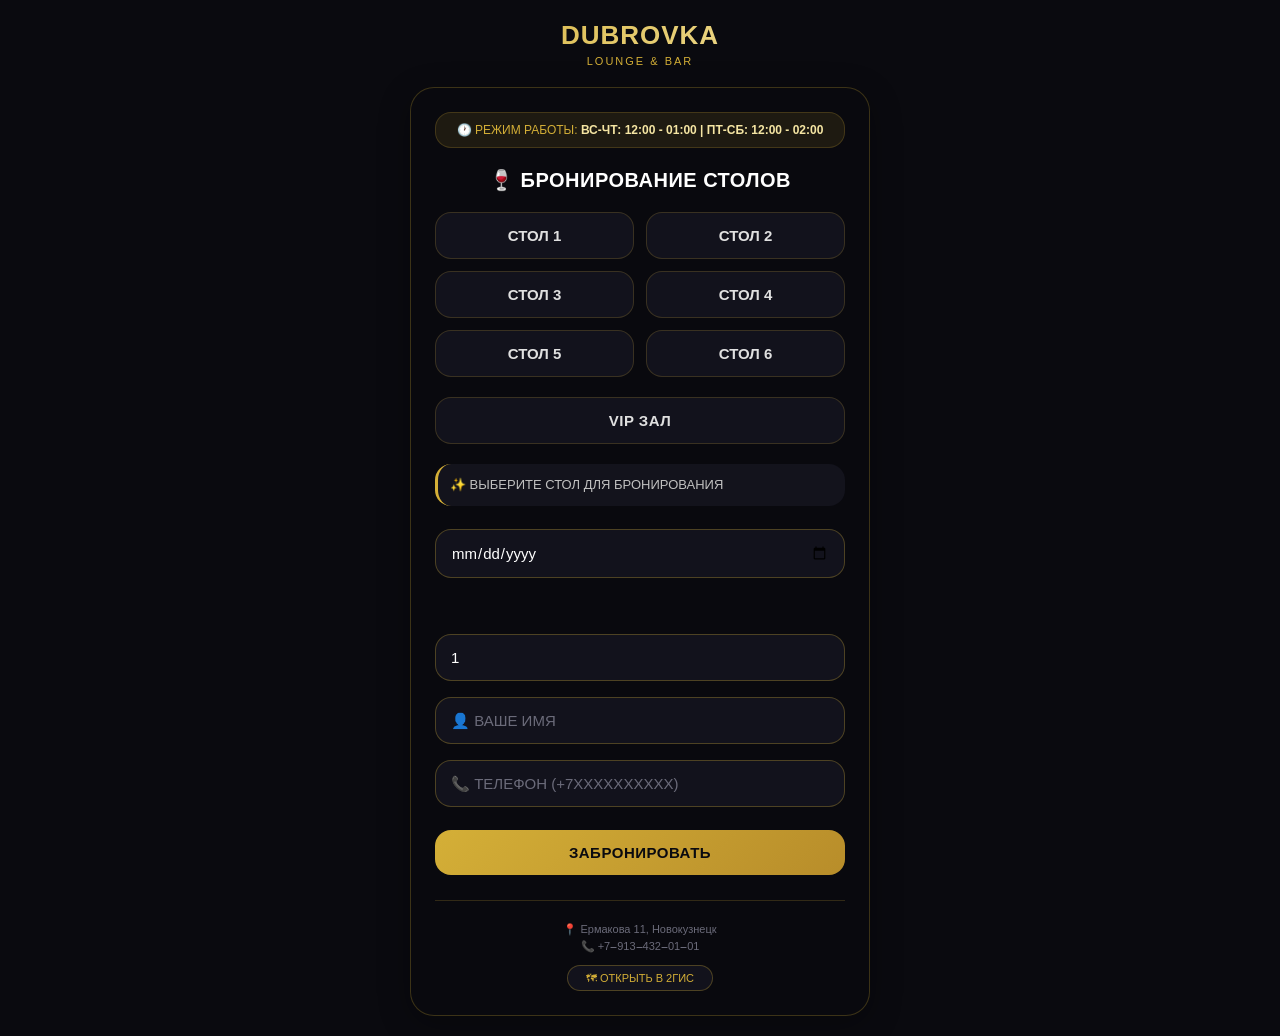
==== dubrovka_webapp/booking-site/index.html @ adce87b9 "Add files via upload" ====
<!DOCTYPE html>
<html lang="ru">
<head>
<meta charset="UTF-8">
<meta name="viewport" content="width=device-width, initial-scale=1.0, user-scalable=yes">
<title>Dubrovka Lounge & Bar</title>
<script src="https://telegram.org/js/telegram-web-app.js"></script>

<style>
* {
  margin: 0;
  padding: 0;
  box-sizing: border-box;
}

body {
  font-family: -apple-system, BlinkMacSystemFont, 'Segoe UI', 'Roboto', 'Helvetica Neue', Arial, sans-serif;
  background: #0a0a0f;
  color: #ffffff;
  min-height: 100vh;
}

.video-background {
  position: fixed;
  top: 0;
  left: 0;
  width: 100%;
  height: 100%;
  object-fit: cover;
  z-index: -1;
  opacity: 0.5;
}

.container {
  max-width: 500px;
  margin: 0 auto;
  padding: 20px;
  position: relative;
  z-index: 1;
}

.logo-container {
  text-align: center;
  margin-bottom: 20px;
  animation: fadeInDown 0.8s ease-out;
}

.logo-img {
  width: 90px;
  height: 90px;
  border-radius: 50%;
  object-fit: cover;
  margin-bottom: 12px;
  box-shadow: 0 4px 15px rgba(0, 0, 0, 0.5);
  transition: transform 0.3s ease;
  border: 2px solid #d4af37;
}

.logo-img:hover {
  transform: scale(1.02);
}

.logo-text {
  font-size: 26px;
  font-weight: 700;
  letter-spacing: 1px;
  background: linear-gradient(135deg, #d4af37 0%, #f5e5a3 100%);
  -webkit-background-clip: text;
  -webkit-text-fill-color: transparent;
  background-clip: text;
  margin-bottom: 4px;
}

.logo-subtitle {
  font-size: 11px;
  color: #d4af37;
  letter-spacing: 2px;
  text-transform: uppercase;
  font-weight: 500;
}

.card {
  background: rgba(10, 10, 15, 0.85);
  backdrop-filter: blur(12px);
  padding: 24px;
  border-radius: 24px;
  border: 1px solid rgba(212, 175, 55, 0.25);
  box-shadow: 0 8px 32px rgba(0, 0, 0, 0.3);
  animation: fadeInUp 0.8s ease-out;
}

.working-hours {
  background: rgba(212, 175, 55, 0.1);
  padding: 10px;
  border-radius: 16px;
  text-align: center;
  margin-bottom: 20px;
  font-size: 12px;
  color: #d4af37;
  font-weight: 500;
  border: 1px solid rgba(212, 175, 55, 0.2);
}

.working-hours span {
  font-weight: 600;
  color: #f5e5a3;
}

h2 {
  text-align: center;
  margin-bottom: 20px;
  font-size: 20px;
  color: #ffffff;
  letter-spacing: 0.5px;
  font-weight: 600;
}

.tables {
  display: grid;
  grid-template-columns: repeat(2, 1fr);
  gap: 12px;
  margin-bottom: 20px;
}

.table {
  padding: 14px;
  background: rgba(20, 20, 30, 0.9);
  border-radius: 16px;
  text-align: center;
  cursor: pointer;
  transition: all 0.2s ease;
  border: 1px solid rgba(212, 175, 55, 0.2);
  font-weight: 600;
  font-size: 15px;
  color: #e0e0e0;
}

.table:hover {
  background: rgba(212, 175, 55, 0.15);
  transform: translateY(-1px);
  border-color: rgba(212, 175, 55, 0.5);
}

.table.selected {
  background: linear-gradient(135deg, #d4af37 0%, #b88d2a 100%);
  color: #0a0a0f;
  border-color: #d4af37;
  box-shadow: 0 4px 15px rgba(212, 175, 55, 0.3);
  font-weight: 700;
}

.table.disabled {
  opacity: 0.5;
  cursor: not-allowed;
}

/* VIP кнопка */
.vip-button-container {
  margin-top: 20px;
  margin-bottom: 20px;
  text-align: center;
}

.vip-btn {
  width: 100%;
  padding: 14px;
  background: rgba(20, 20, 30, 0.9);
  border-radius: 16px;
  text-align: center;
  cursor: pointer;
  transition: all 0.2s ease;
  border: 1px solid rgba(212, 175, 55, 0.2);
  font-weight: 600;
  font-size: 15px;
  color: #e0e0e0;
  font-family: inherit;
  letter-spacing: 0.5px;
}

.vip-btn:hover {
  background: rgba(212, 175, 55, 0.15);
  transform: translateY(-1px);
  border-color: rgba(212, 175, 55, 0.5);
}

.desc {
  background: rgba(20, 20, 30, 0.9);
  padding: 12px;
  border-radius: 16px;
  margin: 15px 0;
  white-space: pre-line;
  font-size: 13px;
  border-left: 3px solid #d4af37;
  color: #c0c0c0;
  line-height: 1.4;
}

.time-slots {
  display: flex;
  flex-wrap: wrap;
  gap: 8px;
  margin: 15px 0;
  max-height: 200px;
  overflow-y: auto;
  padding: 5px;
}

.time-slot {
  padding: 10px 12px;
  background: rgba(30, 30, 40, 0.9);
  border-radius: 12px;
  text-align: center;
  cursor: pointer;
  transition: all 0.2s ease;
  border: 1px solid rgba(212, 175, 55, 0.2);
  font-size: 14px;
  font-weight: 500;
  min-width: 70px;
}

.time-slot:hover {
  background: rgba(212, 175, 55, 0.2);
  transform: scale(1.02);
}

.time-slot.selected {
  background: #d4af37;
  color: #0a0a0f;
  border-color: #d4af37;
}

.time-slot.busy {
  background: rgba(220, 53, 69, 0.2);
  border-color: rgba(220, 53, 69, 0.3);
  color: #ff8a7a;
  cursor: not-allowed;
  opacity: 0.6;
  text-decoration: line-through;
}

.time-slot.warning {
  background: rgba(255, 193, 7, 0.2);
  border-color: rgba(255, 193, 7, 0.3);
  color: #ffc107;
}

.warning-message {
  background: rgba(255, 193, 7, 0.15);
  padding: 12px;
  border-radius: 12px;
  margin: 10px 0;
  display: none;
  color: #ffc107;
  text-align: center;
  font-size: 12px;
  border-left: 3px solid #ffc107;
}

input, select {
  width: 100%;
  padding: 14px 15px;
  margin: 8px 0;
  border-radius: 16px;
  border: 1px solid rgba(212, 175, 55, 0.3);
  background: rgba(20, 20, 30, 0.9);
  color: #ffffff;
  font-size: 15px;
  transition: all 0.2s ease;
  font-family: inherit;
}

input:focus, select:focus {
  outline: none;
  border-color: #d4af37;
  box-shadow: 0 0 0 2px rgba(212, 175, 55, 0.2);
}

input::placeholder {
  color: #6b6b7a;
}

button {
  width: 100%;
  padding: 14px;
  background: linear-gradient(135deg, #d4af37 0%, #b88d2a 100%);
  border: none;
  border-radius: 16px;
  cursor: pointer;
  font-weight: 700;
  font-size: 15px;
  margin-top: 15px;
  color: #0a0a0f;
  transition: all 0.2s ease;
  letter-spacing: 0.5px;
  font-family: inherit;
}

button:hover {
  background: linear-gradient(135deg, #e5c14a 0%, #c99f32 100%);
  transform: translateY(-1px);
  box-shadow: 0 4px 15px rgba(212, 175, 55, 0.4);
}

.hookah-warning {
  background: rgba(212, 175, 55, 0.1);
  padding: 12px;
  border-radius: 12px;
  margin-top: 10px;
  display: none;
  color: #d4af37;
  text-align: center;
  font-size: 12px;
  border-left: 3px solid #d4af37;
}

.footer {
  margin-top: 25px;
  text-align: center;
  font-size: 11px;
  color: #6b6b7a;
  border-top: 1px solid rgba(212, 175, 55, 0.2);
  padding-top: 18px;
}

.footer p {
  margin: 4px 0;
}

.map-btn {
  display: inline-block;
  margin-top: 8px;
  padding: 6px 18px;
  background: rgba(20, 20, 30, 0.9);
  border-radius: 20px;
  text-decoration: none;
  color: #d4af37;
  font-size: 11px;
  transition: all 0.2s ease;
  border: 1px solid rgba(212, 175, 55, 0.3);
}

.map-btn:hover {
  background: #d4af37;
  color: #0a0a0f;
}

@keyframes fadeInDown {
  from { opacity: 0; transform: translateY(-15px); }
  to { opacity: 1; transform: translateY(0); }
}

@keyframes fadeInUp {
  from { opacity: 0; transform: translateY(15px); }
  to { opacity: 1; transform: translateY(0); }
}

.loading {
  text-align: center;
  padding: 20px;
  color: #d4af37;
}

@media (max-width: 480px) {
  .container { padding: 15px; }
  .card { padding: 18px; }
  .logo-img { width: 70px; height: 70px; }
  .logo-text { font-size: 22px; }
  .table, .vip-btn { padding: 12px; font-size: 13px; }
  .time-slot { padding: 8px 10px; font-size: 12px; min-width: 60px; }
  input, select, button { font-size: 14px; padding: 12px; }
}
</style>
</head>

<body>
<video class="video-background" autoplay muted loop playsinline>
  <source src="bg.mp4" type="video/mp4">
</video>

<div class="container">
  <div class="logo-container">
    <img src="logo.png" alt="Dubrovka Lounge & Bar" class="logo-img" onerror="this.style.display='none'">
    <div class="logo-text">DUBROVKA</div>
    <div class="logo-subtitle">LOUNGE & BAR</div>
  </div>

  <div class="card">
    <div class="working-hours">
      🕐 РЕЖИМ РАБОТЫ: <span>ВС-ЧТ: 12:00 - 01:00 | ПТ-СБ: 12:00 - 02:00</span>
    </div>
    
    <h2>🍷 БРОНИРОВАНИЕ СТОЛОВ</h2>

    <div class="tables">
      <div class="table" data-table="1">СТОЛ 1</div>
      <div class="table" data-table="2">СТОЛ 2</div>
      <div class="table" data-table="3">СТОЛ 3</div>
      <div class="table" data-table="4">СТОЛ 4</div>
      <div class="table" data-table="5">СТОЛ 5</div>
      <div class="table" data-table="6">СТОЛ 6</div>
    </div>

    <!-- VIP кнопка -->
    <div class="vip-button-container">
      <div class="vip-btn" id="vipBtn">
        VIP ЗАЛ
      </div>
    </div>

    <div id="tableInfo" class="desc">✨ ВЫБЕРИТЕ СТОЛ ДЛЯ БРОНИРОВАНИЯ</div>

    <input id="date" type="date">
    
    <div id="timeSlotsContainer" class="time-slots"></div>
    
    <div id="warningMessage" class="warning-message"></div>
    
    <input id="guests" type="number" placeholder="👥 КОЛИЧЕСТВО ГОСТЕЙ" min="1" max="20" step="1" autocomplete="off" value="1">
    <input id="name" placeholder="👤 ВАШЕ ИМЯ" autocomplete="name">
    <input id="phone" placeholder="📞 ТЕЛЕФОН (+7XXXXXXXXXX)" maxlength="12" autocomplete="tel">

    <div id="hookahWarning" class="hookah-warning">
      💨 Для компаний от 5 человек обязательно бронирование 2 кальянов
    </div>

    <button id="bookBtn">ЗАБРОНИРОВАТЬ</button>

    <div class="footer">
      <p>📍 Ермакова 11, Новокузнецк</p>
      <p>📞 +7‒913‒432‒01‒01</p>
      <a class="map-btn" href="https://2gis.ru/novokuznetsk/geo/70000001067987554" target="_blank">🗺 ОТКРЫТЬ В 2ГИС</a>
    </div>
  </div>
</div>

<script>
// Описания столов
const tableDescriptions = {
  "1": "🍷 ПРИВАТНАЯ ЗОНА СО ШТОРКАМИ И PLAYSTATION\n👥 ДО 7 ГОСТЕЙ",
  "2": "🍷 ПРИВАТНАЯ ЗОНА СО ШТОРКАМИ И PLAYSTATION\n👥 ДО 5 ГОСТЕЙ",
  "3": "🍷 ПРИВАТНАЯ ЗОНА СО ШТОРКАМИ И PLAYSTATION\n👥 ДО 5 ГОСТЕЙ",
  "4": "🍷 ПРИВАТНАЯ ЗОНА СО ШТОРКАМИ И PLAYSTATION\n👥 ДО 5 ГОСТЕЙ",
  "5": "✨ ОТКРЫТАЯ ЗОНА БЕЗ ШТОРОК\n👥 ДО 5 ГОСТЕЙ",
  "6": "🪑 КОМПАКТНЫЙ СТОЛ\n👥 ДО 3 ГОСТЕЙ"
};

const TABLE_CAPACITY = {
  "1": 7, "2": 5, "3": 5, "4": 5, "5": 5, "6": 3
};

document.addEventListener("DOMContentLoaded", () => {
const API = "https://dubrovka-webapp-production-a00c.up.railway.app";
const tg = window.Telegram.WebApp;
if(tg) tg.expand();

const phoneInput = document.getElementById("phone");
const nameInput = document.getElementById("name");
const guestsInput = document.getElementById("guests");
const dateInput = document.getElementById("date");
const timeSlotsContainer = document.getElementById("timeSlotsContainer");
const warningMessage = document.getElementById("warningMessage");
const tableInfo = document.getElementById("tableInfo");
const bookBtn = document.getElementById("bookBtn");
const hookahWarning = document.getElementById("hookahWarning");
const vipBtn = document.getElementById("vipBtn");

let selectedTable = null;
let selectedTime = null;
let userChatId = null;
let busyTimes = [];

// VIP кнопка
vipBtn.onclick = () => {
  alert("⭐ VIP ЗАЛ ⭐\n\nБронирование VIP зала осуществляется только через администратора.\n\n📞 Позвоните нам: +7‒913‒432‒01‒01\n\nИли напишите в Telegram: @dubrovka_admin");
};

// Получаем chat_id из Telegram WebApp
if(tg && tg.initDataUnsafe && tg.initDataUnsafe.user) {
  const user = tg.initDataUnsafe.user;
  userChatId = user.id;
  console.log("📱 User ID:", userChatId);
  
  if(user.first_name) {
    nameInput.value = user.first_name;
  }
  if(user.last_name && nameInput.value) {
    nameInput.value += " " + user.last_name;
  }
}

function getWorkingHours(date) {
  const day = new Date(date).getDay();
  if (day === 5 || day === 6) {
    return { start: 12, end: 24, text: "ПТ-СБ: 12:00 - 00:00" };
  } else {
    return { start: 12, end: 23, text: "ВС-ЧТ: 12:00 - 23:00" };
  }
}

function timeToMinutes(timeStr) {
  let [hours, minutes] = timeStr.split(':').map(Number);
  return hours * 60 + minutes;
}

function minutesToTime(minutes) {
  let hours = Math.floor(minutes / 60);
  let mins = minutes % 60;
  return `${String(hours).padStart(2, '0')}:${String(mins).padStart(2, '0')}`;
}

// Проверка интервала между бронями (1.5 часа = 90 минут)
function checkTimeInterval(existingTimes, newTime, minIntervalMinutes = 90) {
  let newTimeMinutes = timeToMinutes(newTime);
  let nextTime = null;
  
  for (let existingTime of existingTimes) {
    let existingMinutes = timeToMinutes(existingTime);
    let diff = Math.abs(newTimeMinutes - existingMinutes);
    
    if (diff < minIntervalMinutes) {
      return { 
        allowed: false, 
        conflictTime: existingTime,
        needToLeaveBy: minutesToTime(existingMinutes - minIntervalMinutes)
      };
    }
    
    if (existingMinutes > newTimeMinutes) {
      if (!nextTime || existingMinutes < timeToMinutes(nextTime)) {
        nextTime = existingTime;
      }
    }
  }
  
  return { allowed: true, nextBookingTime: nextTime };
}

function generateTimes(date, busyTimes) {
  let times = [];
  let workingHours = getWorkingHours(date);
  let startHour = workingHours.start;
  let endHour = workingHours.end;
  
  for(let h = startHour; h < endHour; h++) {
    let time1 = `${String(h).padStart(2,'0')}:00`;
    let time2 = `${String(h).padStart(2,'0')}:30`;
    times.push(time1);
    times.push(time2);
  }
  return times;
}

function renderTimeSlots(allTimes, busyTimes, selectedTable, date) {
  if (!allTimes.length) {
    timeSlotsContainer.innerHTML = '<div style="text-align:center;padding:20px;color:#888;">Нет доступных времен</div>';
    return;
  }
  
  let now = new Date();
  let html = '';
  
  allTimes.forEach(time => {
    let [h,m] = time.split(":");
    let slot = new Date(date);
    slot.setHours(h, m);
    
    let isPast = slot < now;
    let isBusy = busyTimes.includes(time);
    
    let intervalCheck = checkTimeInterval(busyTimes, time, 90);
    let isTooClose = !intervalCheck.allowed;
    let needToLeaveBy = intervalCheck.needToLeaveBy;
    let nextBooking = intervalCheck.nextBookingTime;
    
    let statusClass = '';
    let statusText = '';
    let onclick = '';
    
    if (isPast) {
      statusClass = 'busy';
      statusText = ' (прошло)';
    } else if (isBusy) {
      statusClass = 'busy';
      statusText = ' (занято)';
    } else if (isTooClose) {
      statusClass = 'warning';
      statusText = `⚠️ (до ${needToLeaveBy})`;
      onclick = `selectTimeSlot('${time}', '${needToLeaveBy}')`;
    } else if (nextBooking) {
      let leaveTime = minutesToTime(timeToMinutes(nextBooking) - 90);
      statusClass = 'warning';
      statusText = `⚠️ (до ${leaveTime})`;
      onclick = `selectTimeSlot('${time}', '${leaveTime}')`;
    } else {
      statusClass = '';
      statusText = '';
      onclick = `selectTimeSlot('${time}', null)`;
    }
    
    html += `
      <div class="time-slot ${statusClass}" onclick="${onclick}">
        ${time}${statusText}
      </div>
    `;
  });
  
  timeSlotsContainer.innerHTML = html;
}

window.selectTimeSlot = (time, needToLeaveBy) => {
  selectedTime = time;
  
  document.querySelectorAll('.time-slot').forEach(slot => {
    slot.classList.remove('selected');
  });
  
  const slots = document.querySelectorAll('.time-slot');
  for (let slot of slots) {
    if (slot.innerText.includes(time)) {
      slot.classList.add('selected');
      break;
    }
  }
  
  if (needToLeaveBy) {
    warningMessage.innerHTML = `⚠️ <b>Важное предупреждение!</b><br>Следующая бронь в ${needToLeaveBy}. Пожалуйста, освободите стол до этого времени.`;
    warningMessage.style.display = "block";
  } else {
    warningMessage.style.display = "none";
  }
};

async function loadBusyTimes() {
  if(!dateInput.value || !selectedTable) return;
  
  try {
    let res = await fetch(`${API}/busy_times?date=${dateInput.value}&table=${selectedTable}`);
    busyTimes = await res.json();
    busyTimes = Array.isArray(busyTimes) ? busyTimes : [];
    
    let allTimes = generateTimes(dateInput.value, busyTimes);
    renderTimeSlots(allTimes, busyTimes, selectedTable, dateInput.value);
  } catch(e) {
    console.error(e);
  }
}

function shakeElement(element) {
  element.classList.add('shake-animation');
  setTimeout(() => element.classList.remove('shake-animation'), 500);
}

function showError(message, element = null) {
  if (element) shakeElement(element);
  else shakeElement(bookBtn);
  
  const errorDiv = document.createElement('div');
  errorDiv.style.cssText = `
    position: fixed;
    top: 20px;
    left: 50%;
    transform: translateX(-50%);
    background: rgba(220, 53, 69, 0.9);
    color: white;
    padding: 12px 20px;
    border-radius: 20px;
    z-index: 10000;
    font-size: 13px;
    font-weight: 500;
    animation: fadeInDown 0.3s ease-out;
    max-width: 90%;
    text-align: center;
  `;
  errorDiv.innerHTML = `❌ ${message}`;
  document.body.appendChild(errorDiv);
  setTimeout(() => errorDiv.remove(), 3500);
}

function showSuccess(message) {
  const successDiv = document.createElement('div');
  successDiv.style.cssText = `
    position: fixed;
    top: 20px;
    left: 50%;
    transform: translateX(-50%);
    background: #d4af37;
    color: #0a0a0f;
    padding: 12px 20px;
    border-radius: 20px;
    z-index: 10000;
    font-size: 13px;
    font-weight: 700;
    animation: fadeInDown 0.3s ease-out;
    box-shadow: 0 4px 15px rgba(0,0,0,0.3);
    max-width: 90%;
    text-align: center;
  `;
  successDiv.innerHTML = `✅ ${message}`;
  document.body.appendChild(successDiv);
  setTimeout(() => successDiv.remove(), 3500);
}

// Исправленная функция для количества гостей с ограничением
guestsInput.addEventListener("input", (e) => {
  let guests = parseInt(e.target.value) || 1;
  
  // Ограничение снизу
  if (guests < 1) {
    e.target.value = 1;
    guests = 1;
  }
  
  // Ограничение сверху (максимум 20 человек)
  if (guests > 20) {
    e.target.value = 20;
    guests = 20;
    showError("Максимальное количество гостей - 20 человек", guestsInput);
  }
  
  if (selectedTable) {
    let maxGuests = TABLE_CAPACITY[selectedTable];
    
    // Проверка лимита стола
    if (guests > maxGuests) {
      showError(`СТОЛ ${selectedTable} ВМЕЩАЕТ ${maxGuests} ГОСТЕЙ!`, guestsInput);
    }
    
    // Показываем предупреждение о кальянах
    if (guests >= 5) {
      hookahWarning.style.display = "block";
    } else {
      hookahWarning.style.display = "none";
    }
  }
});

document.querySelectorAll(".table").forEach(el => {
  el.onclick = async () => {
    if(el.classList.contains("disabled")) return;
    document.querySelectorAll(".table").forEach(t => t.classList.remove("selected"));
    el.classList.add("selected");
    selectedTable = el.dataset.table;
    tableInfo.innerText = tableDescriptions[selectedTable];
    let maxGuests = TABLE_CAPACITY[selectedTable];
    guestsInput.placeholder = `👥 ГОСТЕЙ (МАКС. ${maxGuests})`;
    
    // Проверяем текущее количество гостей
    let currentGuests = parseInt(guestsInput.value) || 1;
    if (currentGuests > maxGuests) {
      showError(`СТОЛ ${selectedTable} ВМЕЩАЕТ ${maxGuests} ГОСТЕЙ!`, guestsInput);
    }
    if (currentGuests >= 5) {
      hookahWarning.style.display = "block";
    } else {
      hookahWarning.style.display = "none";
    }
    
    await loadBusyTimes();
    selectedTime = null;
    warningMessage.style.display = "none";
  };
});

dateInput.min = new Date().toISOString().split("T")[0];
dateInput.value = new Date().toISOString().split("T")[0];

dateInput.addEventListener("change", () => {
  if(selectedTable) {
    loadBusyTimes();
    selectedTime = null;
    warningMessage.style.display = "none";
  }
});

phoneInput.addEventListener("input", () => {
  let v = phoneInput.value.replace(/\D/g,"");
  if(!v.startsWith("7")) v = "7" + v;
  v = v.slice(0,11);
  phoneInput.value = "+" + v;
});

bookBtn.onclick = async () => {
  if(!selectedTable) { showError("ВЫБЕРИТЕ СТОЛ"); return; }
  if(!dateInput.value) { showError("ВЫБЕРИТЕ ДАТУ"); return; }
  if(!selectedTime) { showError("ВЫБЕРИТЕ ВРЕМЯ"); return; }
  
  let nameVal = nameInput.value.trim();
  let phoneVal = phoneInput.value;
  let guestsVal = parseInt(guestsInput.value || 0);
  let workingHours = getWorkingHours(dateInput.value);
  let maxGuests = TABLE_CAPACITY[selectedTable];
  
  if(!nameVal) { showError("ВВЕДИТЕ ИМЯ", nameInput); return; }
  if(phoneVal.length !== 12) { showError("НЕВЕРНЫЙ НОМЕР (+7XXXXXXXXXX)", phoneInput); return; }
  if(guestsVal < 1) { showError("УКАЖИТЕ КОЛИЧЕСТВО ГОСТЕЙ", guestsInput); return; }
  if(guestsVal > 20) { showError("МАКСИМУМ 20 ГОСТЕЙ", guestsInput); return; }
  
  // Проверка лимита гостей при отправке
  if(guestsVal > maxGuests) {
    showError(`СТОЛ ${selectedTable} ВМЕЩАЕТ ${maxGuests} ГОСТЕЙ!\nПожалуйста, уменьшите количество гостей или выберите другой стол`, guestsInput);
    return;
  }
  
  if(guestsVal >= 5) {
    let confirmHookah = confirm(`💨 ВНИМАНИЕ!\n\nДля компании из ${guestsVal} человек обязательно бронирование 2 кальянов.\n\nВы подтверждаете, что согласны с этим условием?`);
    if(!confirmHookah) {
      showError("Для бронирования компаний от 5 человек требуется согласие на заказ кальянов");
      return;
    }
  }
  
  let [hours, minutes] = selectedTime.split(':').map(Number);
  if (hours < workingHours.start || hours >= workingHours.end) {
    showError(`⏰ РЕСТОРАН РАБОТАЕТ: ${workingHours.text}`);
    return;
  }
  
  let intervalCheck = checkTimeInterval(busyTimes, selectedTime, 90);
  
  if(!intervalCheck.allowed) {
    showError(`⚠️ Слишком близко к брони на ${intervalCheck.conflictTime}\n💡 Вам нужно освободить стол до ${intervalCheck.needToLeaveBy}`);
    return;
  }
  
  let data = {
    name: nameVal,
    phone: phoneVal,
    guests: guestsVal,
    table: selectedTable,
    date: dateInput.value,
    time: selectedTime,
    chat_id: userChatId
  };
  
  try {
    let res = await fetch(API + "/booking", {
      method: "POST",
      headers: {"Content-Type": "application/json"},
      body: JSON.stringify(data)
    });
    let result = await res.json();
    
    if(result.error === "busy" || result.detail === "Time slot already booked") {
      showError("СТОЛ УЖЕ ЗАНЯТ В ЭТО ВРЕМЯ");
      await loadBusyTimes();
      return;
    }
    
    if(result.ok || result.id) {
      if(tg) tg.sendData(JSON.stringify(data));
      
      let hookahMsg = guestsVal >= 5 ? "\n\n💨 Напоминание: для компании из 5+ человек обязательны 2 кальяна" : "";
      showSuccess(`БРОНЬ СОЗДАНА!\n🪑 Стол ${selectedTable}\n⏰ ${selectedTime}\n👥 ${guestsVal} гостей\n👤 ${nameVal}\n\nМы отправили вам подтверждение в Telegram!${hookahMsg}`);
      
      nameInput.value = "";
      guestsInput.value = "1";
      selectedTime = null;
      warningMessage.style.display = "none";
      document.querySelectorAll(".time-slot").forEach(t => t.classList.remove("selected"));
      document.querySelectorAll(".table").forEach(t => t.classList.remove("selected"));
      selectedTable = null;
      tableInfo.innerText = "✨ ВЫБЕРИТЕ СТОЛ ДЛЯ БРОНИРОВАНИЯ";
      guestsInput.placeholder = "👥 КОЛИЧЕСТВО ГОСТЕЙ";
      hookahWarning.style.display = "none";
      await loadBusyTimes();
    } else {
      showError("ОШИБКА: " + (result.detail || "НЕИЗВЕСТНАЯ ОШИБКА"));
    }
  } catch(e) {
    console.error(e);
    showError("ОШИБКА СОЕДИНЕНИЯ С СЕРВЕРОМ");
  }
};
});
</script>
</body>
</html>
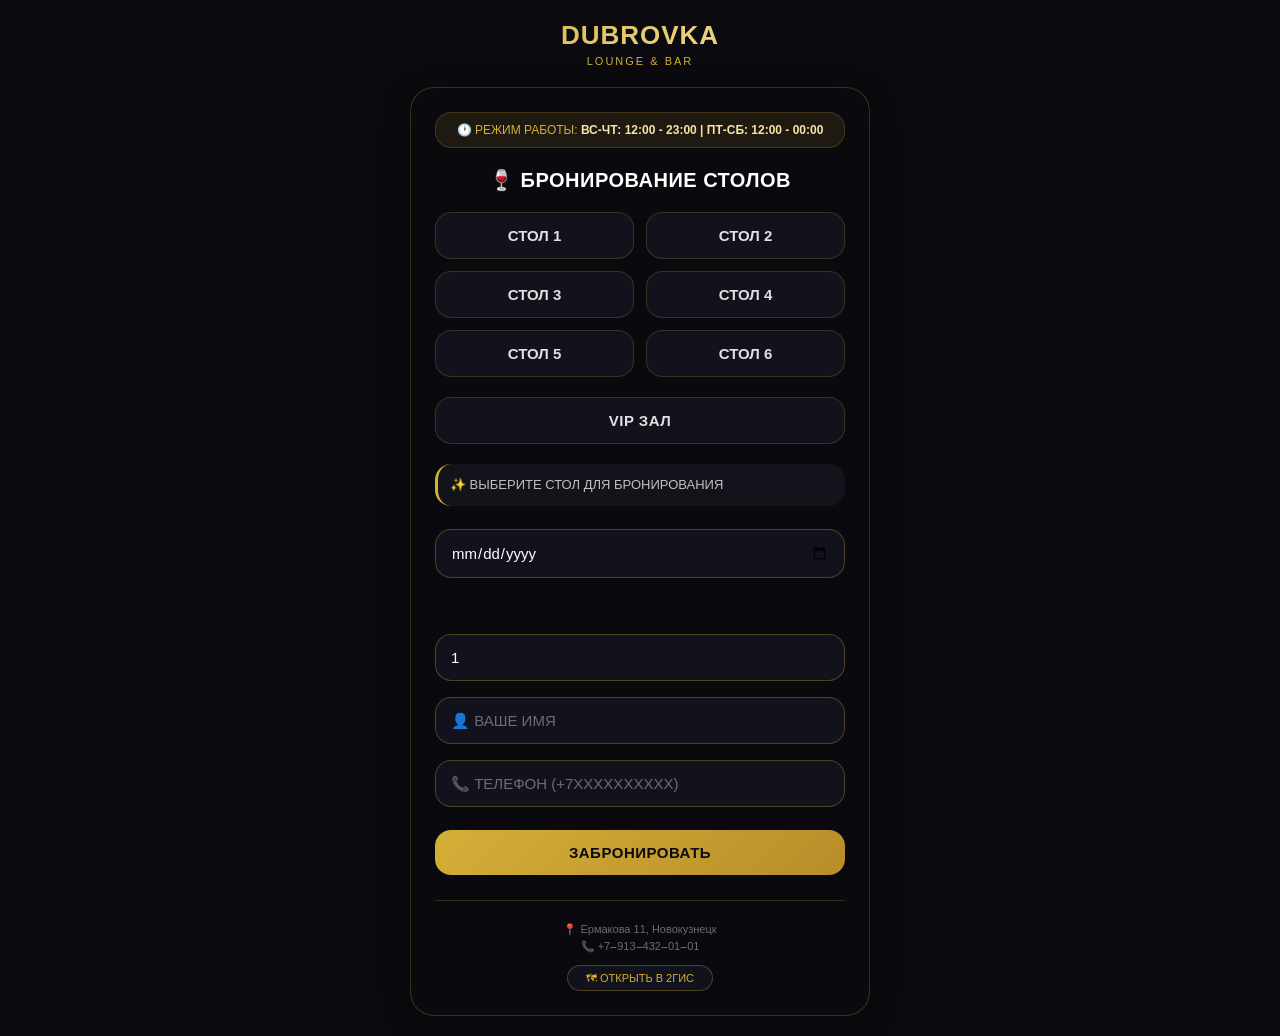
==== commit be375fb4: "Update index.html" ====
--- a/dubrovka_webapp/booking-site/index.html
+++ b/dubrovka_webapp/booking-site/index.html
@@ -386,7 +386,7 @@
 
   <div class="card">
     <div class="working-hours">
-      🕐 РЕЖИМ РАБОТЫ: <span>ВС-ЧТ: 12:00 - 01:00 | ПТ-СБ: 12:00 - 02:00</span>
+      🕐 РЕЖИМ РАБОТЫ: <span>ВС-ЧТ: 12:00 - 23:00 | ПТ-СБ: 12:00 - 00:00</span>
     </div>
     
     <h2>🍷 БРОНИРОВАНИЕ СТОЛОВ</h2>
@@ -449,7 +449,8 @@
 };
 
 document.addEventListener("DOMContentLoaded", () => {
-const API = "https://dubrovka-webapp-production-a00c.up.railway.app";
+// 🔥 ПРАВИЛЬНАЯ ССЫЛКА НА БЭКЕНД
+const API = "https://dubrovka-webapp3-production.up.railway.app";
 const tg = window.Telegram.WebApp;
 if(tg) tg.expand();
 
@@ -700,17 +701,15 @@
   setTimeout(() => successDiv.remove(), 3500);
 }
 
-// Исправленная функция для количества гостей с ограничением
+// Функция для количества гостей
 guestsInput.addEventListener("input", (e) => {
   let guests = parseInt(e.target.value) || 1;
   
-  // Ограничение снизу
   if (guests < 1) {
     e.target.value = 1;
     guests = 1;
   }
   
-  // Ограничение сверху (максимум 20 человек)
   if (guests > 20) {
     e.target.value = 20;
     guests = 20;
@@ -720,12 +719,10 @@
   if (selectedTable) {
     let maxGuests = TABLE_CAPACITY[selectedTable];
     
-    // Проверка лимита стола
     if (guests > maxGuests) {
       showError(`СТОЛ ${selectedTable} ВМЕЩАЕТ ${maxGuests} ГОСТЕЙ!`, guestsInput);
     }
     
-    // Показываем предупреждение о кальянах
     if (guests >= 5) {
       hookahWarning.style.display = "block";
     } else {
@@ -744,7 +741,6 @@
     let maxGuests = TABLE_CAPACITY[selectedTable];
     guestsInput.placeholder = `👥 ГОСТЕЙ (МАКС. ${maxGuests})`;
     
-    // Проверяем текущее количество гостей
     let currentGuests = parseInt(guestsInput.value) || 1;
     if (currentGuests > maxGuests) {
       showError(`СТОЛ ${selectedTable} ВМЕЩАЕТ ${maxGuests} ГОСТЕЙ!`, guestsInput);
@@ -795,7 +791,6 @@
   if(guestsVal < 1) { showError("УКАЖИТЕ КОЛИЧЕСТВО ГОСТЕЙ", guestsInput); return; }
   if(guestsVal > 20) { showError("МАКСИМУМ 20 ГОСТЕЙ", guestsInput); return; }
   
-  // Проверка лимита гостей при отправке
   if(guestsVal > maxGuests) {
     showError(`СТОЛ ${selectedTable} ВМЕЩАЕТ ${maxGuests} ГОСТЕЙ!\nПожалуйста, уменьшите количество гостей или выберите другой стол`, guestsInput);
     return;
